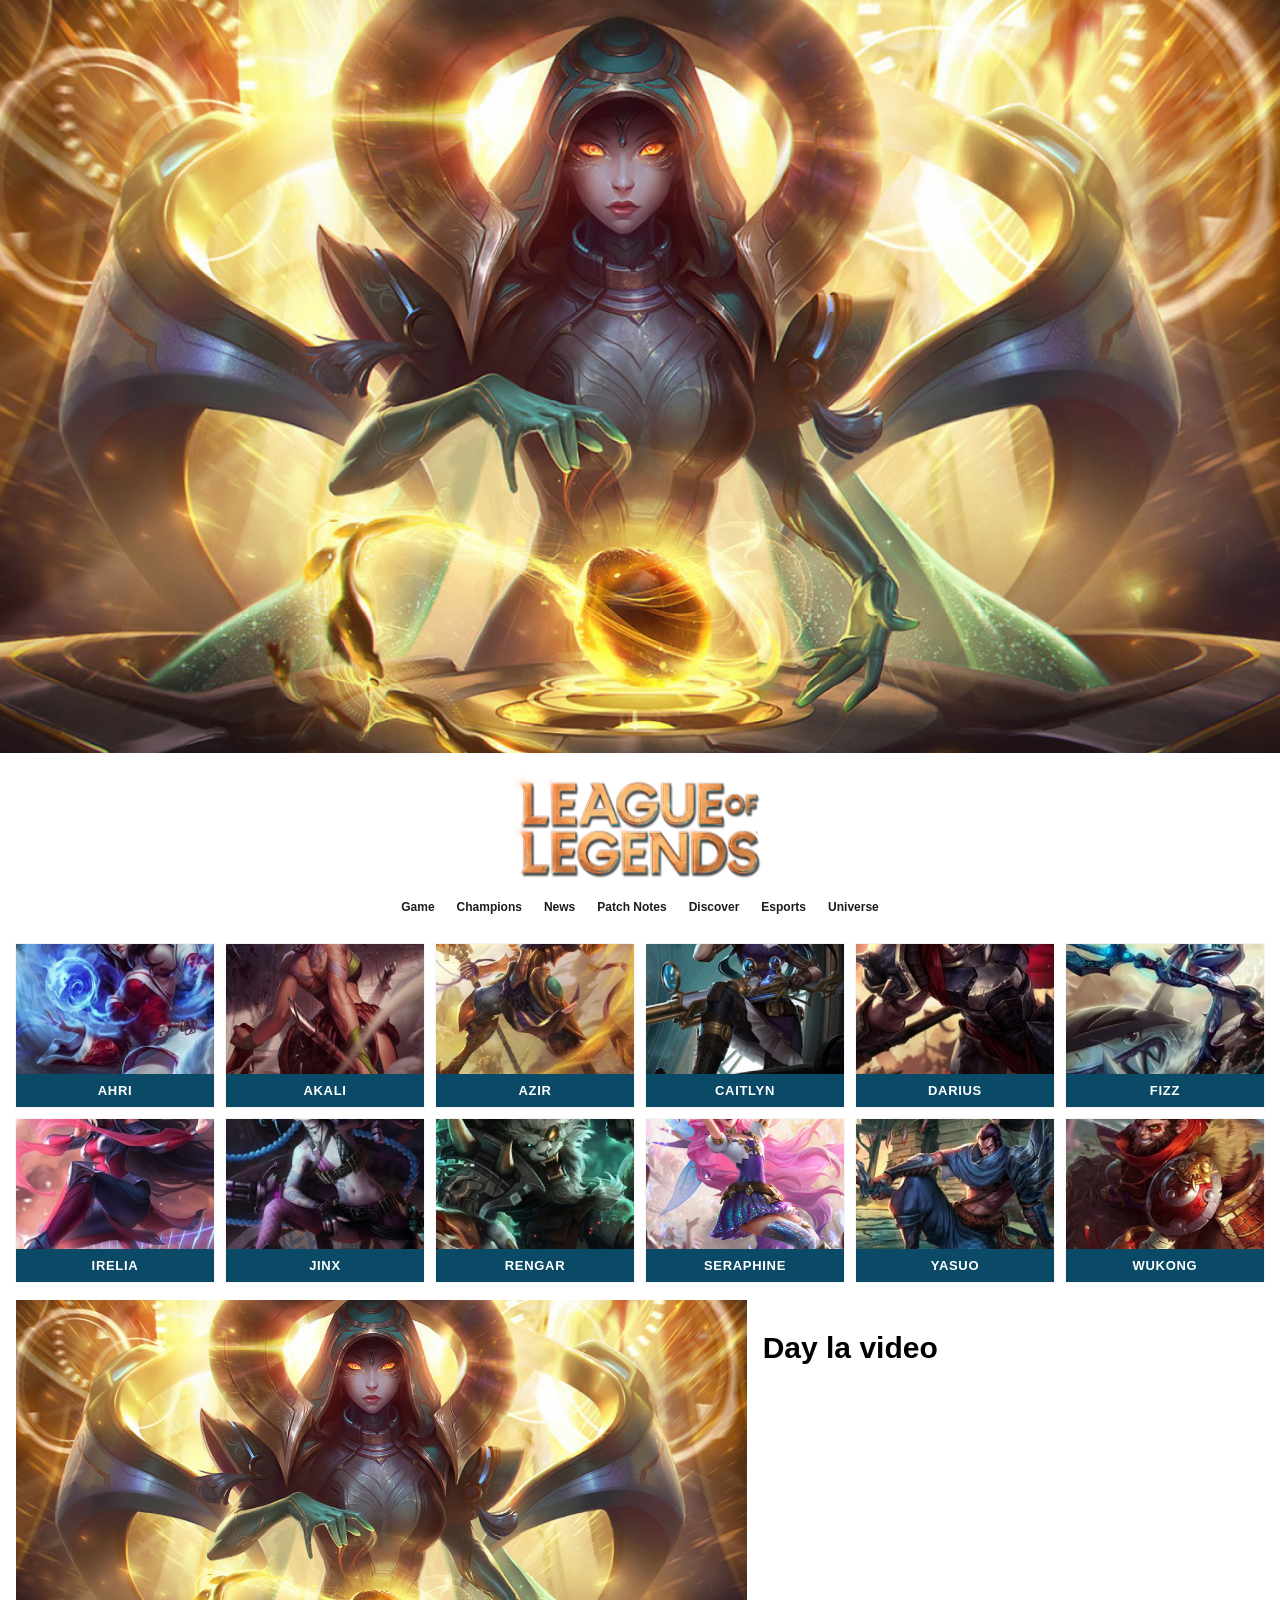
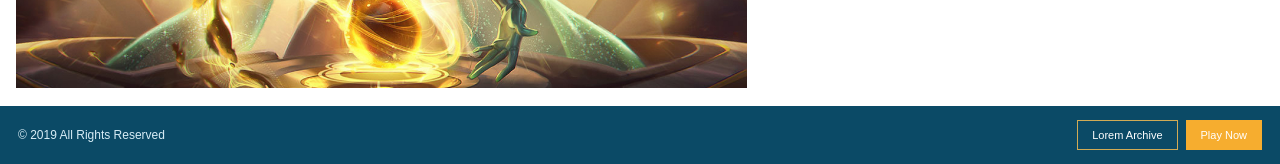
==== Day07/index.html @ 94d4301c "feat:ft1-15" ====
<!DOCTYPE html>
<html lang="en">
<head>
    <meta charset="UTF-8">
    <meta name="viewport" content="width=device-width, initial-scale=1.0">
    <title>League Of Legends</title>
    <link rel="stylesheet" href="./style.css">
</head>
<body>
    <main class="container">
        <header class="header">
            <img class="header-img" src="./images/image 44.jpg" alt="League of Legends hero banner">
        </header>

        <nav class="nav">
            <img class="image-nav" src="./images/image 20.png" alt="League of Legends logo">
            <ul class="menu">
                <li>Game</li>
                <li>Champions</li>
                <li>News</li>
                <li>Patch Notes</li>
                <li>Discover</li>
                <li>Esports</li>
                <li>Universe</li>
            </ul>
        </nav>

        <section class="content">
            <article class="card">
                <img class="character-img" src="./images/image 31.jpg" alt="Ahri">
                <h3 class="name">AHRI</h3>
            </article>
            <article class="card">
                <img class="character-img" src="./images/Group 3.png" alt="Akali">
                <h3 class="name">AKALI</h3>
            </article>
            <article class="card">
                <img class="character-img" src="./images/Group 2.png" alt="Azir">
                <h3 class="name">AZIR</h3>
            </article>
            <article class="card">
                <img class="character-img" src="./images/Group 1.png" alt="Caitlyn">
                <h3 class="name">CAITLYN</h3>
            </article>

            <article class="card">
                <img class="character-img" src="./images/image 35.png" alt="Darius">
                <h3 class="name">DARIUS</h3>
            </article>
            <article class="card">
                <img class="character-img" src="./images/image 36.png" alt="Fizz">
                <h3 class="name">FIZZ</h3>
            </article>
            <article class="card">
                <img class="character-img" src="./images/image 37.png" alt="Irelia">
                <h3 class="name">IRELIA</h3>
            </article>
            <article class="card">
                <img class="character-img" src="./images/image 38.png" alt="Jinx">
                <h3 class="name">JINX</h3>
            </article>

            <article class="card">
                <img class="character-img" src="./images/image 39.png" alt="Rengar">
                <h3 class="name">RENGAR</h3>
            </article>
            <article class="card">
                <img class="character-img" src="./images/image 40.png" alt="Seraphine">
                <h3 class="name">SERAPHINE</h3>
            </article>
            <article class="card">
                <img class="character-img" src="./images/image 41.png" alt="Yasuo">
                <h3 class="name">YASUO</h3>
            </article>
            <article class="card">
                <img class="character-img" src="./images/image 42.png" alt="Wukong">
                <h3 class="name">WUKONG</h3>
            </article>
        </section>

        <section class="banner-bottom">
            <img src="./images/image 44.jpg" alt="League of Legends event banner">
        </section>

        <section class="video-section">
            <h2>Day la video</h2>
            <iframe
                src="https://www.youtube.com/embed/O4PDzBnBMU4"
                title="League of Legends Video"
                loading="lazy"
                allow="accelerometer; autoplay; clipboard-write; encrypted-media; gyroscope; picture-in-picture; web-share"
                allowfullscreen>
            </iframe>
        </section>

        <footer class="footer">
            <p>&copy; 2019 All Rights Reserved</p>
            <div class="footer-actions">
                <button type="button" class="btn btn-secondary">Lorem Archive</button>
                <button type="button" class="btn btn-primary">Play Now</button>
            </div>
        </footer>
    </main>
</body>
</html>
---- Day07/style.css ----
* {
  margin: 0;
  padding: 0;
  box-sizing: border-box;
}

body {
  min-height: 100vh;
  display: flex;
  justify-content: center;
  padding: 20px 10px;
  background: #d9d9d9;
  font-family: Arial, Helvetica, sans-serif;
}

.container {
  width: min(100%, 328px);
  background: #ffffff;
}

.header-img,
.banner-bottom img {
  width: 100%;
  display: block;
  object-fit: cover;
}

.header-img {
  aspect-ratio: 328 / 193;
}

.nav {
  padding: 8px 10px 10px;
}

.image-nav {
  width: 120px;
  height: auto;
  display: block;
  margin: 0 auto 8px;
}

.menu {
  list-style: none;
  display: flex;
  justify-content: center;
  gap: 9px;
  flex-wrap: wrap;
  font-size: 4.2px;
  font-weight: 700;
  color: #1c1c1c;
}

.content {
  padding: 6px 4px;
  display: grid;
  grid-template-columns: repeat(4, 1fr);
  gap: 6px;
}

.card {
  background: #f6f8fa;
  overflow: hidden;
  box-shadow: 0 0 0 1px rgba(0, 0, 0, 0.04);
}

.character-img {
  width: 100%;
  height: 74px;
  object-fit: cover;
  display: block;
}

.name {
  background: #0b4a66;
  color: #ffffff;
  text-align: center;
  font-size: 6.2px;
  line-height: 1;
  letter-spacing: 0.4px;
  padding: 8px 2px;
}

.banner-bottom {
  padding: 8px 0 0;
}

.banner-bottom img {
  aspect-ratio: 328 / 174;
}

.video-section {
  padding: 12px;
  text-align: center;
}

.video-section h2 {
  margin-bottom: 8px;
  font-size: 24px;
}

.video-section iframe {
  width: 100%;
  aspect-ratio: 16 / 9;
  border: 0;
}

.footer {
  background: #0b4a66;
  color: #d8edf6;
  font-size: 4px;
  padding: 7px 5px;
  display: flex;
  align-items: center;
  justify-content: space-between;
  gap: 4px;
}

.footer-actions {
  display: flex;
  gap: 4px;
}

.btn {
  border: 1px solid #d1ab55;
  font-size: 4px;
  padding: 3px 6px;
  cursor: pointer;
}

.btn-secondary {
  background: transparent;
  color: #ffffff;
}

.btn-primary {
  background: #f6ad2f;
  color: #ffffff;
  border-color: #f6ad2f;
}

@media (max-width: 420px) {
  body {
    padding: 0;
    background: #ffffff;
  }

  .container {
    width: 100%;
  }
}

@media (min-width: 1200px) {
  body {
    padding: 0;
    background: #ffffff;
  }

  .container {
    width: 100%;
    min-height: 100vh;
    display: grid;
    grid-template-columns: 1.4fr 1fr;
    grid-template-areas:
      "header header"
      "nav nav"
      "content content"
      "banner video"
      "footer footer";
  }

  .header {
    grid-area: header;
  }

  .nav {
    grid-area: nav;
    padding: 18px 28px 16px;
  }

  .image-nav {
    width: 260px;
    margin-bottom: 14px;
  }

  .menu {
    gap: 22px;
    font-size: 12px;
  }

  .content {
    grid-area: content;
    padding: 14px 16px 18px;
    grid-template-columns: repeat(6, 1fr);
    gap: 12px;
  }

  .character-img {
    height: 130px;
  }

  .name {
    font-size: 13px;
    padding: 10px 6px;
    letter-spacing: 0.7px;
  }

  .banner-bottom {
    grid-area: banner;
    padding: 0 0 18px 16px;
  }

  .video-section {
    grid-area: video;
    padding: 0 16px 18px;
    text-align: left;
    align-self: stretch;
    display: flex;
    flex-direction: column;
    justify-content: center;
    gap: 10px;
  }

  .video-section h2 {
    margin-bottom: 0;
    font-size: 30px;
  }

  .footer {
    grid-area: footer;
    font-size: 12px;
    padding: 14px 18px;
    gap: 12px;
  }

  .footer-actions {
    gap: 8px;
  }

  .btn {
    font-size: 11px;
    padding: 8px 14px;
  }
}
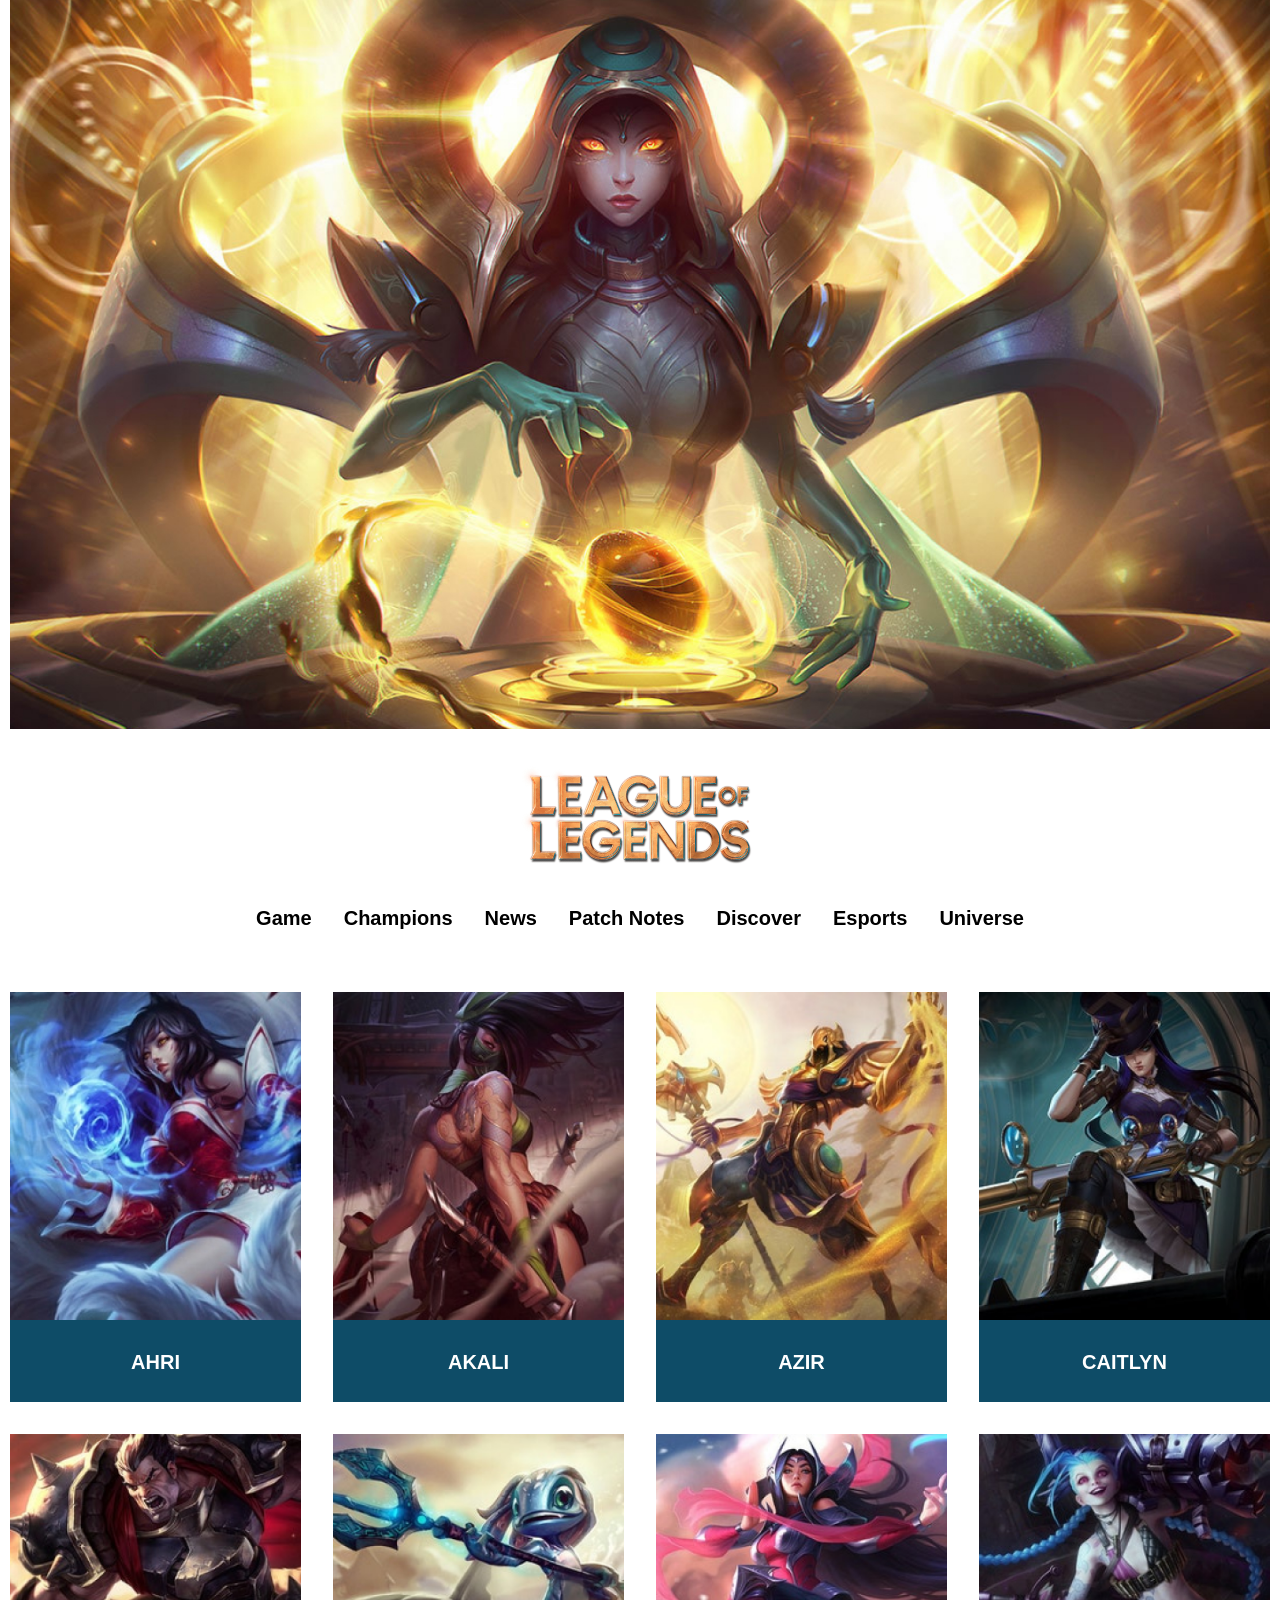
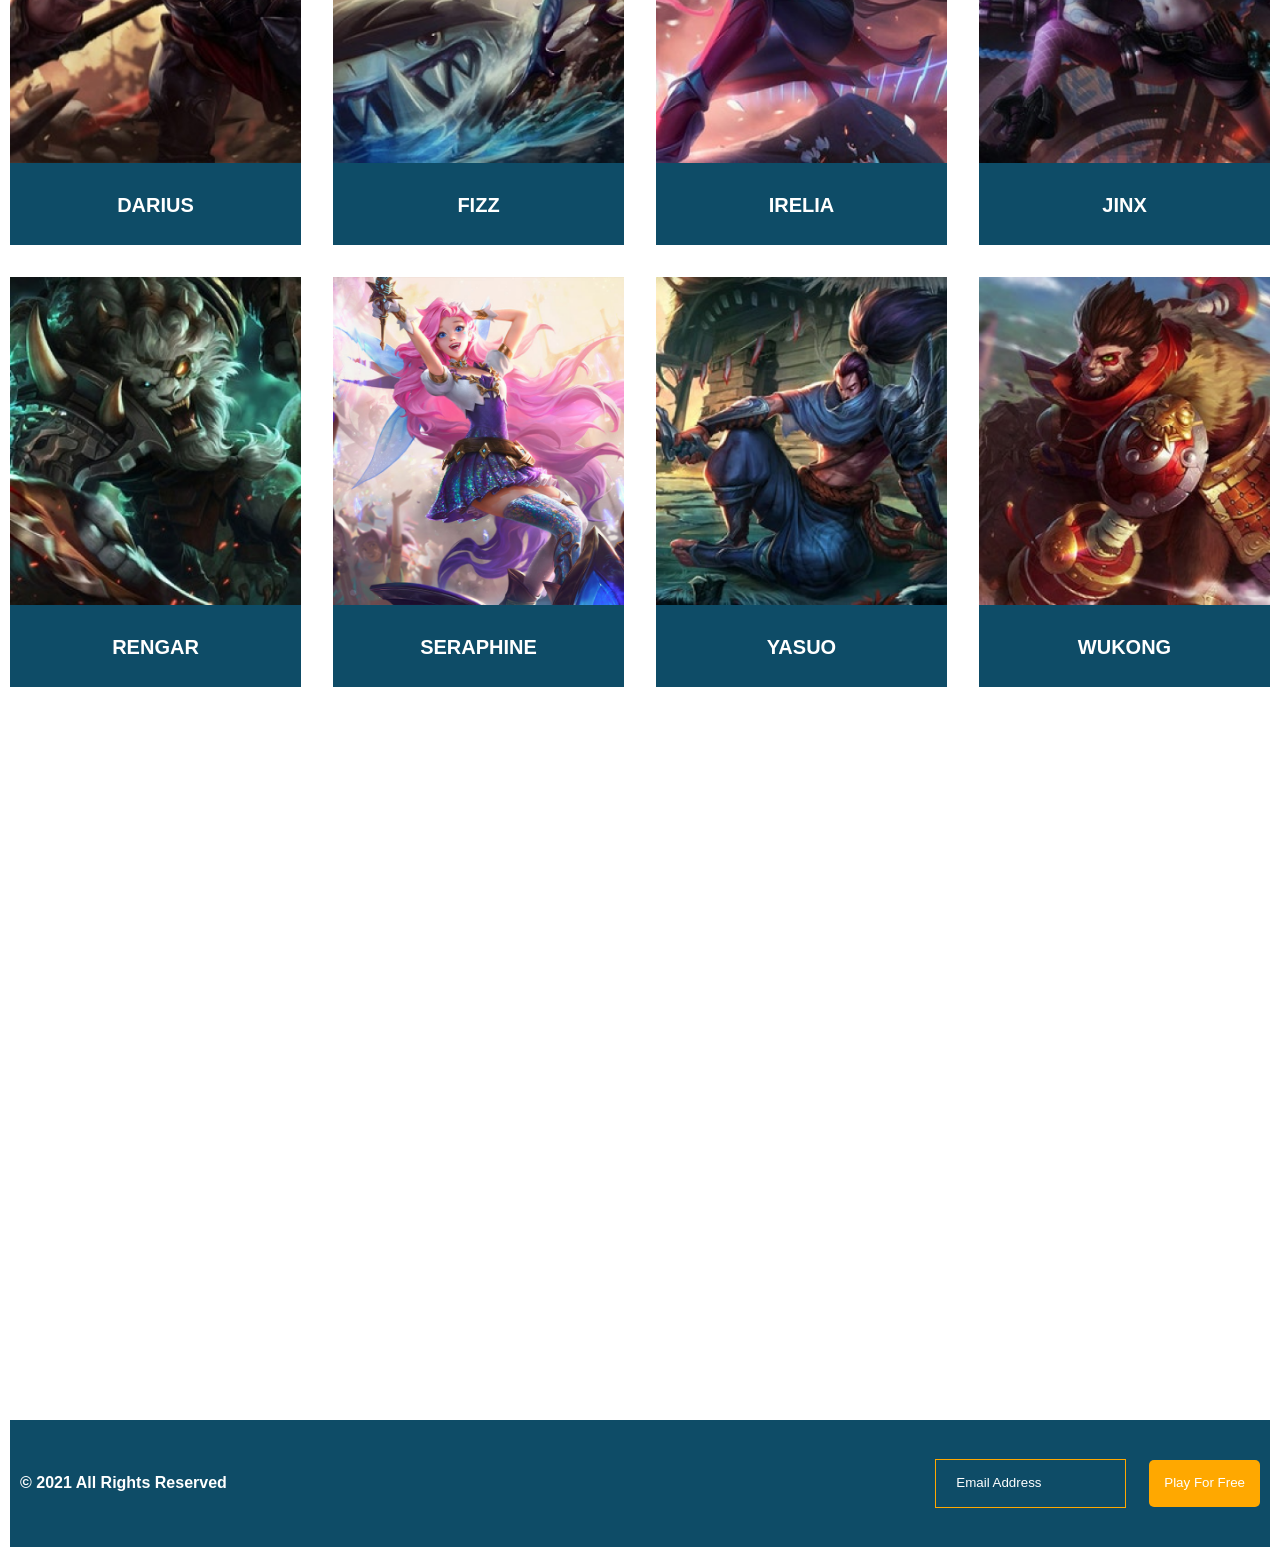
==== commit 66263c43: "fix: reponsive" ====
--- a/Day07/index.html
+++ b/Day07/index.html
@@ -1,105 +1,147 @@
-<!DOCTYPE html>
+<!doctype html>
 <html lang="en">
-<head>
-    <meta charset="UTF-8">
-    <meta name="viewport" content="width=device-width, initial-scale=1.0">
-    <title>League Of Legends</title>
-    <link rel="stylesheet" href="./style.css">
-</head>
-<body>
-    <main class="container">
-        <header class="header">
-            <img class="header-img" src="./images/image 44.jpg" alt="League of Legends hero banner">
-        </header>
+  <head>
+    <meta charset="UTF-8" />
+    <meta name="viewport" content="width=device-width, initial-scale=1.0" />
+    <title>Document</title>
+    <link rel="stylesheet" href="reset.css" />
+    <link rel="stylesheet" href="style.css" />
+  </head>
 
-        <nav class="nav">
-            <img class="image-nav" src="./images/image 20.png" alt="League of Legends logo">
-            <ul class="menu">
-                <li>Game</li>
-                <li>Champions</li>
-                <li>News</li>
-                <li>Patch Notes</li>
-                <li>Discover</li>
-                <li>Esports</li>
-                <li>Universe</li>
-            </ul>
-        </nav>
+  <body>
+    <section class="img-1">
+      <img src="./imgs/image 44.jpg" alt="" />
+    </section>
+    <header>
+      <div class="img-league">
+        <img src="./imgs/image 20.png" alt="" />
+      </div>
+      <ul class="nav">
+        <li>
+          <a href="/game">Game</a>
+        </li>
+        <li>
+          <a href="/champions">Champions</a>
+        </li>
+        <li>
+          <a href="/news">News</a>
+        </li>
+        <li>
+          <a href="/patch-notes">Patch Notes</a>
+        </li>
+        <li>
+          <a href="/discover">Discover</a>
+        </li>
+        <li>
+          <a href="/esports">Esports</a>
+        </li>
+        <li>
+          <a href="/universe">Universe</a>
+        </li>
+      </ul>
+    </header>
+    <main>
+      <ul class="card-list">
+        <li>
+          <a href="./AHRI">
+            <img src="./imgs/image 31.jpg" alt="AHRI" />
+            <h2>AHRI</h2>
+          </a>
+        </li>
+        <li>
+          <a href="./AKALI">
+            <img src="./imgs/image 32.png" alt="AKALI" />
+            <h2>AKALI</h2>
+          </a>
+        </li>
+        <li>
+          <a href="./AZIR">
+            <img src="./imgs/image 33.png" alt="AZIR" />
+            <h2>AZIR</h2>
+          </a>
+        </li>
+        <li>
+          <a href="./CAITLYN">
+            <img src="./imgs/image 34.png" alt="CAITLYN" />
+            <h2>CAITLYN</h2>
+          </a>
+        </li>
+        <li>
+          <a href="./DARIUS">
+            <img src="./imgs/image 35.png" alt="DARIUS" />
+            <h2>DARIUS</h2>
+          </a>
+        </li>
+        <li>
+          <a href="./FIZZ">
+            <img src="./imgs/image 36.png" alt="FIZZ" />
+            <h2>FIZZ</h2>
+          </a>
+        </li>
+        <li>
+          <a href="./IRELIA">
+            <img src="./imgs/image 37.png" alt="IRELIA" />
+            <h2>IRELIA</h2>
+          </a>
+        </li>
+        <li>
+          <a href="./JINX">
+            <img src="./imgs/image 38.png" alt="JINX" />
+            <h2>JINX</h2>
+          </a>
+        </li>
+        <li>
+          <a href="./RENGAR">
+            <img src="./imgs/image 39.png" alt="RENGAR" />
+            <h2>RENGAR</h2>
+          </a>
+        </li>
+        <li>
+          <a href="./SERAPHINE">
+            <img src="./imgs/image 40.png" alt="SERAPHINE" />
+            <h2>SERAPHINE</h2>
+          </a>
+        </li>
+        <li>
+          <a href="./YASUO">
+            <img src="./imgs/image 41.png" alt="YASUO" />
+            <h2>YASUO</h2>
+          </a>
+        </li>
+        <li>
+          <a href="./WUKONG">
+            <img src="./imgs/image 42.png" alt="WUKONG" />
+            <h2>WUKONG</h2>
+          </a>
+        </li>
+      </ul>
+      <div class="video-warpper">
+        <iframe
+          width="100%"
+          src="https://www.youtube.com/embed/O4PDzBnBMU4?si=aQ01LXzZfV4ImzJP"
+          title="YouTube video player"
+          frameborder="0"
+          allow="
+            accelerometer;
+            autoplay;
+            clipboard-write;
+            encrypted-media;
+            gyroscope;
+            picture-in-picture;
+            web-share;
+          "
+          referrerpolicy="strict-origin-when-cross-origin"
+          allowfullscreen
+        ></iframe>
+      </div>
+    </main>
+    <footer class="footer">
+      <p>© 2021 All Rights Reserved</p>
 
-        <section class="content">
-            <article class="card">
-                <img class="character-img" src="./images/image 31.jpg" alt="Ahri">
-                <h3 class="name">AHRI</h3>
-            </article>
-            <article class="card">
-                <img class="character-img" src="./images/Group 3.png" alt="Akali">
-                <h3 class="name">AKALI</h3>
-            </article>
-            <article class="card">
-                <img class="character-img" src="./images/Group 2.png" alt="Azir">
-                <h3 class="name">AZIR</h3>
-            </article>
-            <article class="card">
-                <img class="character-img" src="./images/Group 1.png" alt="Caitlyn">
-                <h3 class="name">CAITLYN</h3>
-            </article>
-
-            <article class="card">
-                <img class="character-img" src="./images/image 35.png" alt="Darius">
-                <h3 class="name">DARIUS</h3>
-            </article>
-            <article class="card">
-                <img class="character-img" src="./images/image 36.png" alt="Fizz">
-                <h3 class="name">FIZZ</h3>
-            </article>
-            <article class="card">
-                <img class="character-img" src="./images/image 37.png" alt="Irelia">
-                <h3 class="name">IRELIA</h3>
-            </article>
-            <article class="card">
-                <img class="character-img" src="./images/image 38.png" alt="Jinx">
-                <h3 class="name">JINX</h3>
-            </article>
-
-            <article class="card">
-                <img class="character-img" src="./images/image 39.png" alt="Rengar">
-                <h3 class="name">RENGAR</h3>
-            </article>
-            <article class="card">
-                <img class="character-img" src="./images/image 40.png" alt="Seraphine">
-                <h3 class="name">SERAPHINE</h3>
-            </article>
-            <article class="card">
-                <img class="character-img" src="./images/image 41.png" alt="Yasuo">
-                <h3 class="name">YASUO</h3>
-            </article>
-            <article class="card">
-                <img class="character-img" src="./images/image 42.png" alt="Wukong">
-                <h3 class="name">WUKONG</h3>
-            </article>
-        </section>
-
-        <section class="banner-bottom">
-            <img src="./images/image 44.jpg" alt="League of Legends event banner">
-        </section>
-
-        <section class="video-section">
-            <h2>Day la video</h2>
-            <iframe
-                src="https://www.youtube.com/embed/O4PDzBnBMU4"
-                title="League of Legends Video"
-                loading="lazy"
-                allow="accelerometer; autoplay; clipboard-write; encrypted-media; gyroscope; picture-in-picture; web-share"
-                allowfullscreen>
-            </iframe>
-        </section>
-
-        <footer class="footer">
-            <p>&copy; 2019 All Rights Reserved</p>
-            <div class="footer-actions">
-                <button type="button" class="btn btn-secondary">Lorem Archive</button>
-                <button type="button" class="btn btn-primary">Play Now</button>
-            </div>
-        </footer>
-    </main>
-</body>
-</html>+      <form action="" class="action">
+        <input type="text" placeholder="Email Address" />
+        <button class="btn">Play For Free</button>
+      </form>
+    </footer>
+  </body>
+</html>
--- a/Day07/style.css
+++ b/Day07/style.css
@@ -1,244 +1,266 @@
-* {
-  margin: 0;
-  padding: 0;
-  box-sizing: border-box;
+/* @font-face {
+    font-family: "Beaufort";
+    src: url("../fonts/BeaufortforLOL-Regular.ttf");
+    font-weight: 400;
+}
+
+@font-face {
+    font-family: "Beaufort";
+    src: url("../fonts/BeaufortforLOL-Medium.ttf");
+    font-weight: 500;
+} */
+
+@font-face {
+  font-family: "BeaufortforLOL-Bold";
+  src: url("../fonts/BeaufortforLOL-Bold.ttf");
+  font-weight: 700;
 }
 
 body {
-  min-height: 100vh;
+  padding: 0 10px;
+}
+
+html {
+  font-family: "BeaufortforLOL-Bold", sans-serif;
+  font-weight: 700;
+}
+
+.img-1 img {
+  width: 100%;
+  max-width: 100%;
+}
+
+.img-league {
+  text-align: center;
+  margin-top: 32px;
+}
+
+.nav {
   display: flex;
+  align-items: center;
   justify-content: center;
-  padding: 20px 10px;
-  background: #d9d9d9;
-  font-family: Arial, Helvetica, sans-serif;
-}
-
-.container {
-  width: min(100%, 328px);
-  background: #ffffff;
-}
-
-.header-img,
-.banner-bottom img {
-  width: 100%;
-  display: block;
-  object-fit: cover;
-}
-
-.header-img {
-  aspect-ratio: 328 / 193;
-}
-
-.nav {
-  padding: 8px 10px 10px;
-}
-
-.image-nav {
-  width: 120px;
-  height: auto;
-  display: block;
-  margin: 0 auto 8px;
-}
-
-.menu {
-  list-style: none;
-  display: flex;
-  justify-content: center;
-  gap: 9px;
+  gap: 32px;
+  font-size: 20px;
+  font-weight: 700;
+  margin: 32px 0 62.2px;
   flex-wrap: wrap;
-  font-size: 4.2px;
-  font-weight: 700;
-  color: #1c1c1c;
-}
-
-.content {
-  padding: 6px 4px;
+
+  & li a {
+    position: relative;
+
+    &::after {
+      content: "";
+      position: absolute;
+      left: 50%;
+      transform: translateX(-50%);
+      bottom: 0;
+      width: 0;
+      border: 2px solid transparent;
+      border-radius: 0.625rem;
+      transition: all ease-in-out 0.3s;
+    }
+  }
+
+  & li a:hover::after {
+    width: 100%;
+    border-color: #0e4c67;
+  }
+}
+
+.card-list {
   display: grid;
   grid-template-columns: repeat(4, 1fr);
-  gap: 6px;
-}
-
-.card {
-  background: #f6f8fa;
-  overflow: hidden;
-  box-shadow: 0 0 0 1px rgba(0, 0, 0, 0.04);
-}
-
-.character-img {
-  width: 100%;
-  height: 74px;
-  object-fit: cover;
-  display: block;
-}
-
-.name {
-  background: #0b4a66;
-  color: #ffffff;
-  text-align: center;
-  font-size: 6.2px;
-  line-height: 1;
-  letter-spacing: 0.4px;
-  padding: 8px 2px;
-}
-
-.banner-bottom {
-  padding: 8px 0 0;
-}
-
-.banner-bottom img {
-  aspect-ratio: 328 / 174;
-}
-
-.video-section {
-  padding: 12px;
-  text-align: center;
-}
-
-.video-section h2 {
-  margin-bottom: 8px;
-  font-size: 24px;
-}
-
-.video-section iframe {
-  width: 100%;
-  aspect-ratio: 16 / 9;
-  border: 0;
+  grid-template-rows: auto;
+  gap: 32px;
+
+  & li a {
+    background-color: #0e4c67;
+    cursor: pointer;
+    width: 100%;
+  }
+
+  & li a img {
+    width: 100%;
+    height: 100%;
+    object-fit: cover;
+  }
+
+  & li h2 {
+    padding: 27px 0 28px;
+    font-weight: 700;
+    text-align: center;
+    color: #fff;
+    font-size: 20px;
+  }
+}
+
+.video-warpper {
+  margin-top: 64px;
+
+  iframe {
+    height: 592px;
+  }
 }
 
 .footer {
-  background: #0b4a66;
-  color: #d8edf6;
-  font-size: 4px;
-  padding: 7px 5px;
+  display: flex;
+  justify-content: space-between;
+  align-items: center;
+  flex-wrap: wrap;
+  gap: 23px;
+  background-color: #0e4c67;
+  padding: 39px 10px;
+  margin-top: 73px;
+
+  & p {
+    color: #fff;
+  }
+}
+
+.action {
   display: flex;
   align-items: center;
-  justify-content: space-between;
-  gap: 4px;
-}
-
-.footer-actions {
-  display: flex;
-  gap: 4px;
-}
-
-.btn {
-  border: 1px solid #d1ab55;
-  font-size: 4px;
-  padding: 3px 6px;
-  cursor: pointer;
-}
-
-.btn-secondary {
-  background: transparent;
-  color: #ffffff;
-}
-
-.btn-primary {
-  background: #f6ad2f;
-  color: #ffffff;
-  border-color: #f6ad2f;
-}
-
-@media (max-width: 420px) {
-  body {
-    padding: 0;
-    background: #ffffff;
-  }
-
-  .container {
-    width: 100%;
-  }
-}
-
-@media (min-width: 1200px) {
-  body {
-    padding: 0;
-    background: #ffffff;
-  }
-
-  .container {
-    width: 100%;
-    min-height: 100vh;
-    display: grid;
-    grid-template-columns: 1.4fr 1fr;
-    grid-template-areas:
-      "header header"
-      "nav nav"
-      "content content"
-      "banner video"
-      "footer footer";
-  }
-
-  .header {
-    grid-area: header;
+  gap: 23px;
+  flex-wrap: wrap;
+
+  & input {
+    max-width: 280px;
+    /* width: 100%; */
+    padding: 15px 0px 17px 20px;
+    border: none;
+    border: 1px solid #ffa800;
+    background-color: transparent;
+
+    &::placeholder {
+      color: #fff;
+    }
+  }
+
+  & .btn {
+    padding: 15px 15px 17px;
+    background-color: #ffa800;
+    border-radius: 5px;
+    color: #fff;
+  }
+}
+
+@media screen and (max-width: 992px) {
+  .img-league img {
+    width: 200px;
+  }
+
+  .card-list {
+    grid-template-columns: repeat(3, 1fr);
+
+    & li h2 {
+      padding: 22px 0 24px;
+      font-size: 16px;
+    }
+  }
+
+  .video-warpper iframe {
+    height: 400px;
+  }
+}
+
+@media screen and (max-width: 600px) {
+  .img-league img {
+    width: 180px;
   }
 
   .nav {
-    grid-area: nav;
-    padding: 18px 28px 16px;
-  }
-
-  .image-nav {
-    width: 260px;
-    margin-bottom: 14px;
-  }
-
-  .menu {
-    gap: 22px;
-    font-size: 12px;
-  }
-
-  .content {
-    grid-area: content;
-    padding: 14px 16px 18px;
-    grid-template-columns: repeat(6, 1fr);
-    gap: 12px;
-  }
-
-  .character-img {
-    height: 130px;
-  }
-
-  .name {
-    font-size: 13px;
-    padding: 10px 6px;
-    letter-spacing: 0.7px;
-  }
-
-  .banner-bottom {
-    grid-area: banner;
-    padding: 0 0 18px 16px;
-  }
-
-  .video-section {
-    grid-area: video;
-    padding: 0 16px 18px;
-    text-align: left;
-    align-self: stretch;
-    display: flex;
-    flex-direction: column;
-    justify-content: center;
+    font-size: 16px;
+    gap: 24;
+  }
+
+  .card-list {
+    grid-template-columns: repeat(2, 1fr);
+    gap: 24px;
+
+    & li h2 {
+      padding: 20px 0 22px;
+      font-size: 14px;
+    }
+  }
+
+  .video-warpper iframe {
+    height: 492px;
+  }
+}
+
+@media screen and (max-width: 468px) {
+  .img-league img {
+    width: 150px;
+  }
+
+  .nav {
+    gap: 20px;
+  }
+
+  .card-list {
+    grid-template-columns: repeat(1, 1fr);
+    gap: 20px;
+
+    & li h2 {
+      padding: 18px 0 20px;
+      font-size: 14px;
+    }
+  }
+
+  .video-warpper iframe {
+    height: 292px;
+  }
+
+  .action {
+    & input {
+      width: 100%;
+    }
+  }
+}
+
+@media screen and (max-width: 165px) {
+  .img-league img {
+    width: 90px;
+  }
+
+  .nav {
     gap: 10px;
   }
 
-  .video-section h2 {
-    margin-bottom: 0;
-    font-size: 30px;
+  .card-list {
+    grid-template-columns: repeat(1, 1fr);
+    gap: 10px;
+
+    & li h2 {
+      padding: 10px 0 11px;
+      font-size: 12px;
+    }
+  }
+
+  .video-warpper iframe {
+    height: 162px;
   }
 
   .footer {
-    grid-area: footer;
-    font-size: 12px;
-    padding: 14px 18px;
-    gap: 12px;
-  }
-
-  .footer-actions {
-    gap: 8px;
-  }
-
-  .btn {
-    font-size: 11px;
-    padding: 8px 14px;
-  }
-}
+    padding: 19px 10px;
+
+    & p {
+      font-size: 12px;
+    }
+
+    & input {
+      padding: 10px 0px 14px 10px;
+
+      &::placeholder {
+        font-size: 12px;
+      }
+    }
+
+    & .btn {
+      padding: 10px 10px 12px;
+      background-color: #ffa800;
+      border-radius: 5px;
+      font-size: 12px;
+    }
+  }
+}
